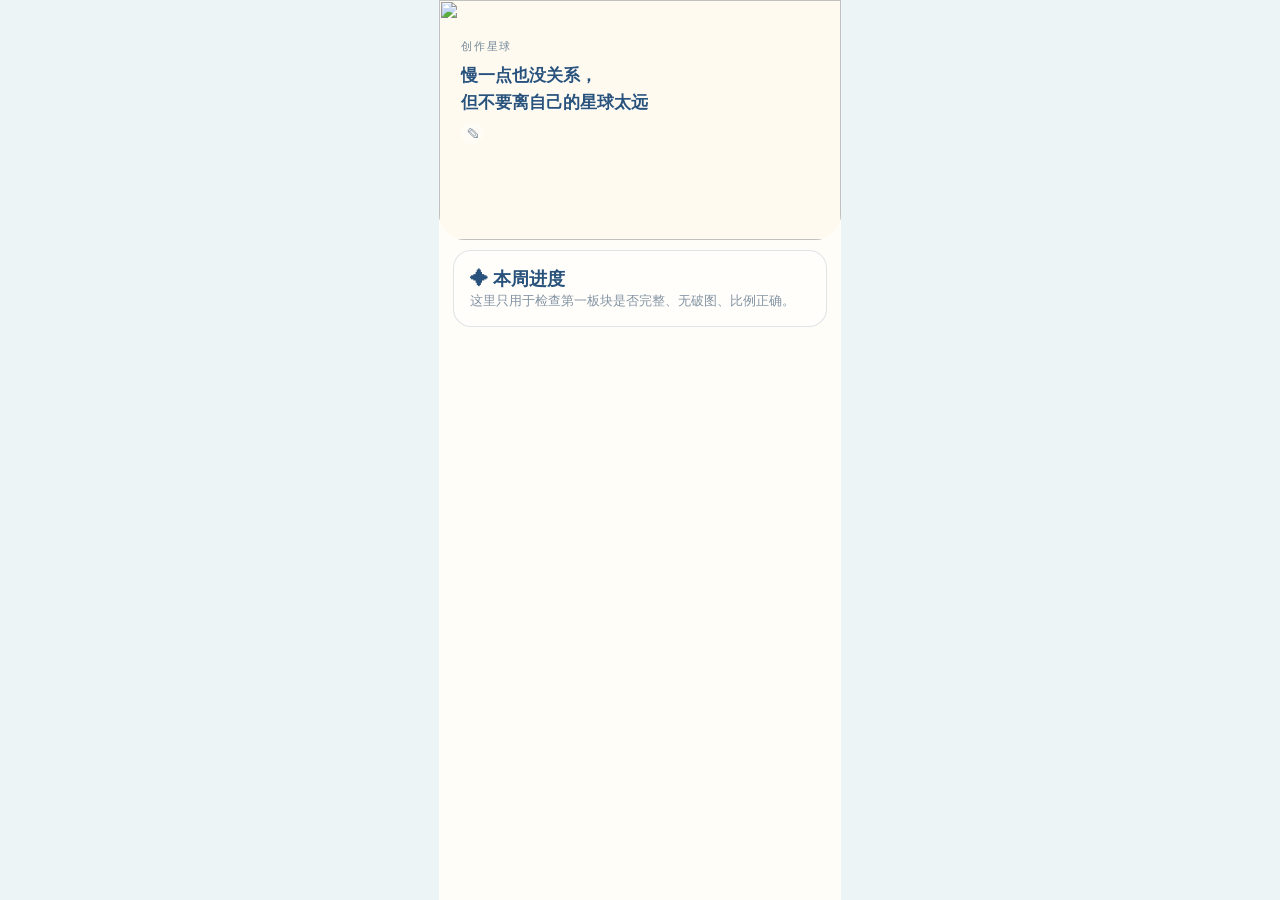
==== preview/hero-v3-check.html @ 215a96a2 "Add isolated iPhone Hero V3 device QA page" ====
<!doctype html><html lang="zh-CN"><head><meta charset="utf-8"><meta name="viewport" content="width=device-width,initial-scale=1,viewport-fit=cover"><title>Hero V3 真机验收</title><style>
*{box-sizing:border-box}html,body{margin:0;background:#edf4f6;color:#28527b;font-family:-apple-system,BlinkMacSystemFont,"PingFang SC",sans-serif}body{display:flex;justify-content:center}.phone{width:min(100vw,402px);min-height:100vh;background:#fffdf8}.hero{position:relative;height:240px;overflow:hidden;border-radius:0 0 26px 26px;background:#fffaf0;isolation:isolate}.hero img{display:block;max-width:none}.bg{position:absolute;inset:0;width:100%;height:100%;object-fit:cover;z-index:0}.stars{position:absolute;inset:0;width:100%;height:100%;object-fit:fill;opacity:.68;z-index:1}.copy{position:absolute;left:22px;top:40px;width:205px;z-index:8}.eyebrow{margin:0 0 10px;font:500 11px/1.2 STKaiti,KaiTi,"Songti SC",serif;letter-spacing:.16em;color:#75899a}.quote{margin:0;color:#28527b;font:600 17px/1.56 STKaiti,KaiTi,"Songti SC",serif;text-shadow:0 1px 0 rgba(255,255,255,.78)}.quote span{display:block;white-space:nowrap}.edit{display:grid;place-items:center;width:22px;height:22px;margin-top:6px;border:0;border-radius:50%;background:rgba(255,253,247,.78);color:#8192a4}.character{position:absolute;right:10px;bottom:-2px;width:132px;height:auto;z-index:5;filter:drop-shadow(0 4px 7px rgba(86,89,66,.08))}.rose{position:absolute;right:126px;bottom:24px;width:43px;height:auto;z-index:7}.flower{position:absolute;bottom:-2px;height:auto;z-index:4;opacity:.82}.flower.left{left:-11px;width:82px}.flower.right{right:-9px;width:88px}.next{margin:10px 14px;padding:16px;border:1px solid rgba(139,162,181,.28);border-radius:18px;background:#fffefa}.next b{display:block;font-family:STKaiti,KaiTi,"Songti SC",serif;font-size:18px}.next small{color:#8393a3}@media(max-width:390px){.hero{height:236px}.copy{left:20px;top:39px;width:195px}.quote{font-size:16.5px}.character{width:126px;right:5px}.rose{right:119px;width:41px}.flower.left{width:78px}.flower.right{width:84px}}
</style></head><body><main class="phone"><section class="hero"><img class="bg" src="https://raw.githubusercontent.com/bluebluegogo5134-spec/creative-planet/hero-v3-qa/preview/assets/hero-v3/bg-watercolor.webp" alt=""><img class="stars" src="https://raw.githubusercontent.com/bluebluegogo5134-spec/creative-planet/hero-v3-qa/preview/assets/hero-v3/stars.svg" alt=""><img class="character" src="https://raw.githubusercontent.com/bluebluegogo5134-spec/creative-planet/hero-v3-qa/preview/assets/hero-v3/character-watercolor.webp" alt=""><img class="rose" src="https://raw.githubusercontent.com/bluebluegogo5134-spec/creative-planet/hero-v3-qa/preview/assets/hero-v3/rose-watercolor.webp" alt=""><img class="flower left" src="https://raw.githubusercontent.com/bluebluegogo5134-spec/creative-planet/hero-v3-qa/preview/assets/hero-v3/flowers-left-watercolor.webp" alt=""><img class="flower right" src="https://raw.githubusercontent.com/bluebluegogo5134-spec/creative-planet/hero-v3-qa/preview/assets/hero-v3/flowers-right-watercolor.webp" alt=""><div class="copy"><div class="eyebrow">创作星球</div><p class="quote"><span>慢一点也没关系，</span><span>但不要离自己的星球太远</span></p><button class="edit">✎</button></div></section><section class="next"><b>✦ 本周进度</b><small>这里只用于检查第一板块是否完整、无破图、比例正确。</small></section></main></body></html>
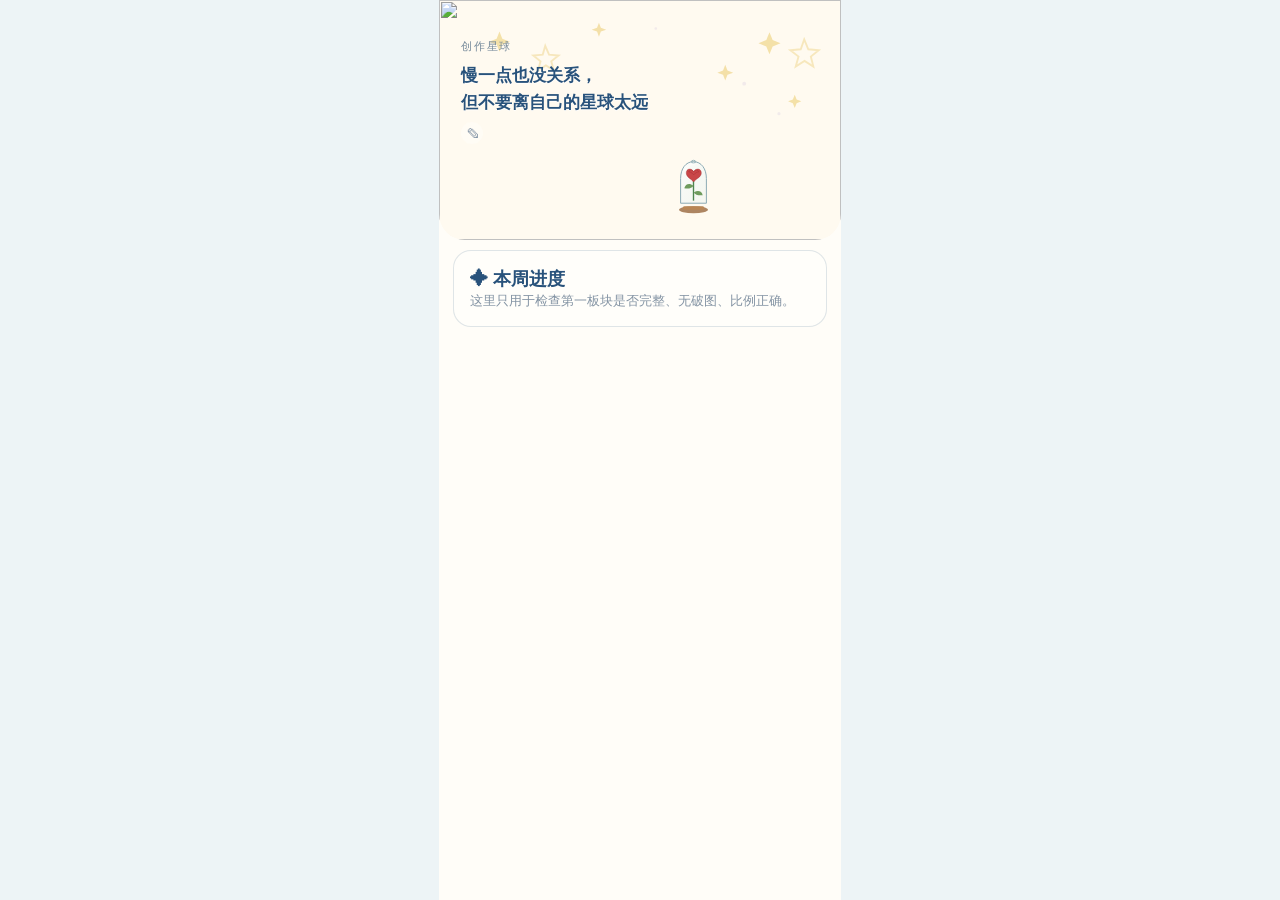
==== commit 20fc2982: "Fix remaining Hero V3 broken assets with local SVGs" ====
--- a/preview/hero-v3-check.html
+++ b/preview/hero-v3-check.html
@@ -1,3 +1,3 @@
 <!doctype html><html lang="zh-CN"><head><meta charset="utf-8"><meta name="viewport" content="width=device-width,initial-scale=1,viewport-fit=cover"><title>Hero V3 真机验收</title><style>
 *{box-sizing:border-box}html,body{margin:0;background:#edf4f6;color:#28527b;font-family:-apple-system,BlinkMacSystemFont,"PingFang SC",sans-serif}body{display:flex;justify-content:center}.phone{width:min(100vw,402px);min-height:100vh;background:#fffdf8}.hero{position:relative;height:240px;overflow:hidden;border-radius:0 0 26px 26px;background:#fffaf0;isolation:isolate}.hero img{display:block;max-width:none}.bg{position:absolute;inset:0;width:100%;height:100%;object-fit:cover;z-index:0}.stars{position:absolute;inset:0;width:100%;height:100%;object-fit:fill;opacity:.68;z-index:1}.copy{position:absolute;left:22px;top:40px;width:205px;z-index:8}.eyebrow{margin:0 0 10px;font:500 11px/1.2 STKaiti,KaiTi,"Songti SC",serif;letter-spacing:.16em;color:#75899a}.quote{margin:0;color:#28527b;font:600 17px/1.56 STKaiti,KaiTi,"Songti SC",serif;text-shadow:0 1px 0 rgba(255,255,255,.78)}.quote span{display:block;white-space:nowrap}.edit{display:grid;place-items:center;width:22px;height:22px;margin-top:6px;border:0;border-radius:50%;background:rgba(255,253,247,.78);color:#8192a4}.character{position:absolute;right:10px;bottom:-2px;width:132px;height:auto;z-index:5;filter:drop-shadow(0 4px 7px rgba(86,89,66,.08))}.rose{position:absolute;right:126px;bottom:24px;width:43px;height:auto;z-index:7}.flower{position:absolute;bottom:-2px;height:auto;z-index:4;opacity:.82}.flower.left{left:-11px;width:82px}.flower.right{right:-9px;width:88px}.next{margin:10px 14px;padding:16px;border:1px solid rgba(139,162,181,.28);border-radius:18px;background:#fffefa}.next b{display:block;font-family:STKaiti,KaiTi,"Songti SC",serif;font-size:18px}.next small{color:#8393a3}@media(max-width:390px){.hero{height:236px}.copy{left:20px;top:39px;width:195px}.quote{font-size:16.5px}.character{width:126px;right:5px}.rose{right:119px;width:41px}.flower.left{width:78px}.flower.right{width:84px}}
-</style></head><body><main class="phone"><section class="hero"><img class="bg" src="https://raw.githubusercontent.com/bluebluegogo5134-spec/creative-planet/hero-v3-qa/preview/assets/hero-v3/bg-watercolor.webp" alt=""><img class="stars" src="https://raw.githubusercontent.com/bluebluegogo5134-spec/creative-planet/hero-v3-qa/preview/assets/hero-v3/stars.svg" alt=""><img class="character" src="https://raw.githubusercontent.com/bluebluegogo5134-spec/creative-planet/hero-v3-qa/preview/assets/hero-v3/character-watercolor.webp" alt=""><img class="rose" src="https://raw.githubusercontent.com/bluebluegogo5134-spec/creative-planet/hero-v3-qa/preview/assets/hero-v3/rose-watercolor.webp" alt=""><img class="flower left" src="https://raw.githubusercontent.com/bluebluegogo5134-spec/creative-planet/hero-v3-qa/preview/assets/hero-v3/flowers-left-watercolor.webp" alt=""><img class="flower right" src="https://raw.githubusercontent.com/bluebluegogo5134-spec/creative-planet/hero-v3-qa/preview/assets/hero-v3/flowers-right-watercolor.webp" alt=""><div class="copy"><div class="eyebrow">创作星球</div><p class="quote"><span>慢一点也没关系，</span><span>但不要离自己的星球太远</span></p><button class="edit">✎</button></div></section><section class="next"><b>✦ 本周进度</b><small>这里只用于检查第一板块是否完整、无破图、比例正确。</small></section></main></body></html>+</style></head><body><main class="phone"><section class="hero"><img class="bg" src="https://raw.githubusercontent.com/bluebluegogo5134-spec/creative-planet/hero-v3-qa/preview/assets/hero-v3/bg-watercolor.webp" alt=""><img class="stars" src="qa-assets/hero-stars.svg" alt=""><img class="character" src="https://raw.githubusercontent.com/bluebluegogo5134-spec/creative-planet/hero-v3-qa/preview/assets/hero-v3/character-watercolor.webp" alt=""><img class="rose" src="qa-assets/hero-rose.svg" alt=""><img class="flower left" src="https://raw.githubusercontent.com/bluebluegogo5134-spec/creative-planet/hero-v3-qa/preview/assets/hero-v3/flowers-left-watercolor.webp" alt=""><img class="flower right" src="https://raw.githubusercontent.com/bluebluegogo5134-spec/creative-planet/hero-v3-qa/preview/assets/hero-v3/flowers-right-watercolor.webp" alt=""><div class="copy"><div class="eyebrow">创作星球</div><p class="quote"><span>慢一点也没关系，</span><span>但不要离自己的星球太远</span></p><button class="edit">✎</button></div></section><section class="next"><b>✦ 本周进度</b><small>这里只用于检查第一板块是否完整、无破图、比例正确。</small></section></main></body></html>
